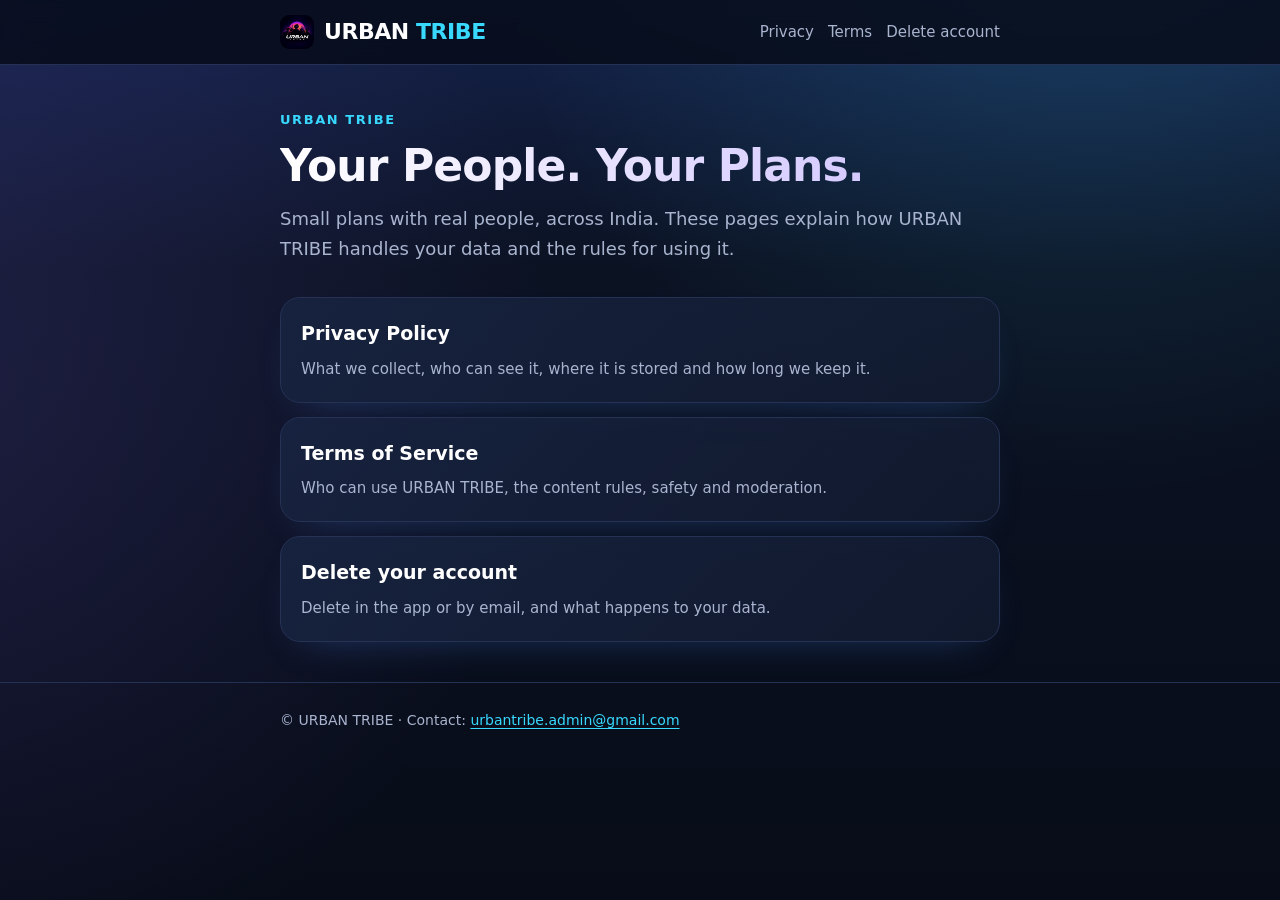
==== index.html @ bcd7cc2e "URBAN TRIBE legal pages: privacy policy, terms, account deletion" ====
<!doctype html>
<html lang="en">
<head>
  <meta charset="utf-8">
  <meta name="viewport" content="width=device-width, initial-scale=1">
  <title>URBAN TRIBE · Legal</title>
  <meta name="description" content="URBAN TRIBE's Privacy Policy, Terms of Service and account deletion page.">
  <link rel="icon" href="icon.png">
  <link rel="stylesheet" href="style.css">
</head>
<body>
<header class="site">
  <div class="wrap">
    <a class="brand" href="index.html"><img src="icon.png" alt=""><b>URBAN <span>TRIBE</span></b></a>
    <nav class="links" aria-label="Legal pages">
      <a href="privacy.html">Privacy</a>
      <a href="terms.html">Terms</a>
      <a href="delete-account.html">Delete account</a>
    </nav>
  </div>
</header>

<main class="wrap">
  <section class="hero">
    <p class="eyebrow">URBAN TRIBE</p>
    <h1>Your People. Your Plans.</h1>
    <p class="lede">Small plans with real people, across India. These pages explain how URBAN TRIBE handles your data and the rules for using it.</p>
  </section>

  <div class="home-grid">
    <a class="card" href="privacy.html"><strong>Privacy Policy</strong><span>What we collect, who can see it, where it is stored and how long we keep it.</span></a>
    <a class="card" href="terms.html"><strong>Terms of Service</strong><span>Who can use URBAN TRIBE, the content rules, safety and moderation.</span></a>
    <a class="card" href="delete-account.html"><strong>Delete your account</strong><span>Delete in the app or by email, and what happens to your data.</span></a>
  </div>
</main>

<footer class="site">
  <div class="wrap">
    <p>© URBAN TRIBE · Contact: <a href="mailto:urbantribe.admin@gmail.com">urbantribe.admin@gmail.com</a></p>
  </div>
</footer>
</body>
</html>
---- style.css ----
/* URBAN TRIBE legal pages: dark navy, cyan and violet, readable on phones. */
:root {
  --night: #070c18;
  --canvas: #0b1222;
  --panel: #121b30;
  --panel-raised: #172340;
  --border: #253256;
  --text: #e6e9f5;
  --muted: #a9b4cf;
  --heading: #ffffff;
  --cyan: #38d8ff;
  --violet: #8b6cff;
  --placeholder-bg: #3a2a00;
  --placeholder-text: #ffd36b;
}

* { box-sizing: border-box; }

html { -webkit-text-size-adjust: 100%; }

body {
  margin: 0;
  overflow-x: hidden;
  overflow-wrap: break-word;
  background:
    radial-gradient(circle at 85% -10%, rgba(56, 216, 255, 0.16), transparent 40%),
    radial-gradient(circle at -10% 40%, rgba(139, 108, 255, 0.16), transparent 45%),
    linear-gradient(180deg, #14224a 0%, var(--canvas) 30%, var(--night) 100%);
  background-attachment: fixed;
  color: var(--text);
  font-family: system-ui, -apple-system, "Segoe UI", Roboto, "Helvetica Neue", Arial, sans-serif;
  font-size: 17px;
  line-height: 1.65;
}

a { color: var(--cyan); text-underline-offset: 3px; }
a:hover { color: #8ae9ff; }

.wrap { max-width: 760px; margin: 0 auto; padding: 0 20px; }

header.site {
  position: sticky;
  top: 0;
  z-index: 10;
  background: rgba(7, 12, 24, 0.82);
  backdrop-filter: blur(12px);
  -webkit-backdrop-filter: blur(12px);
  border-bottom: 1px solid var(--border);
}
header.site .wrap {
  display: flex;
  align-items: center;
  justify-content: space-between;
  gap: 12px;
  padding-top: 14px;
  padding-bottom: 14px;
}
.brand {
  display: flex;
  align-items: center;
  gap: 10px;
  font-weight: 800;
  font-size: 22px;
  letter-spacing: -0.02em;
  color: var(--heading);
  text-decoration: none;
}
.brand img { width: 34px; height: 34px; border-radius: 9px; }
.brand span { color: var(--cyan); }
nav.links { display: flex; flex-wrap: wrap; gap: 4px 14px; font-size: 15px; }
nav.links a { color: var(--muted); text-decoration: none; }
nav.links a[aria-current="page"] { color: var(--cyan); }

.hero { padding: 44px 0 8px; }
.eyebrow {
  margin: 0 0 10px;
  color: var(--cyan);
  font-size: 13px;
  font-weight: 700;
  letter-spacing: 0.12em;
  text-transform: uppercase;
}
h1 {
  margin: 0 0 14px;
  font-size: clamp(32px, 7vw, 44px);
  line-height: 1.12;
  letter-spacing: -0.02em;
  background: linear-gradient(90deg, #ffffff 0%, #cbbeff 100%);
  -webkit-background-clip: text;
  background-clip: text;
  color: transparent;
}
.lede { margin: 0; color: var(--muted); font-size: 18px; }
.meta {
  display: flex;
  flex-wrap: wrap;
  gap: 8px 18px;
  margin: 18px 0 0;
  padding: 0;
  list-style: none;
  color: var(--muted);
  font-size: 15px;
}
.meta strong { color: var(--text); font-weight: 600; }

.card {
  margin: 22px 0;
  padding: 22px 22px 8px;
  border: 1px solid var(--border);
  border-radius: 20px;
  background: linear-gradient(135deg, rgba(23, 35, 64, 0.92), rgba(18, 27, 48, 0.78));
  box-shadow: 0 18px 40px -24px rgba(74, 141, 255, 0.35);
}
.card.highlight {
  border-color: rgba(56, 216, 255, 0.55);
  background: linear-gradient(135deg, rgba(56, 216, 255, 0.12), rgba(139, 108, 255, 0.12));
}

h2 {
  display: flex;
  align-items: baseline;
  gap: 12px;
  margin: 0 0 12px;
  color: var(--heading);
  font-size: 22px;
  line-height: 1.3;
}
h2 .num {
  flex: none;
  display: inline-grid;
  place-items: center;
  width: 30px;
  height: 30px;
  border-radius: 10px;
  background: linear-gradient(135deg, var(--cyan), var(--violet));
  color: #08101f;
  font-size: 15px;
  font-weight: 800;
}
h3 { margin: 20px 0 6px; color: var(--cyan); font-size: 17px; }
p { margin: 0 0 14px; }
ul, ol { margin: 0 0 14px; padding-left: 22px; }
li { margin: 6px 0; }
li::marker { color: var(--cyan); }
strong { color: var(--heading); }

table { width: 100%; border-collapse: collapse; margin: 6px 0 16px; font-size: 15px; }
th, td { padding: 10px 8px; border-bottom: 1px solid var(--border); text-align: left; vertical-align: top; }
th { color: var(--cyan); font-weight: 600; }

.steps { counter-reset: step; list-style: none; padding: 0; }
.steps li {
  counter-increment: step;
  position: relative;
  padding: 2px 0 10px 46px;
}
.steps li::before {
  content: counter(step);
  position: absolute;
  left: 0;
  top: 0;
  display: grid;
  place-items: center;
  width: 32px;
  height: 32px;
  border-radius: 50%;
  background: linear-gradient(135deg, var(--cyan), var(--violet));
  color: #08101f;
  font-weight: 800;
}

.placeholder {
  padding: 1px 6px;
  border-radius: 6px;
  background: var(--placeholder-bg);
  color: var(--placeholder-text);
  font-weight: 600;
  overflow-wrap: anywhere;
}

.button {
  display: inline-block;
  margin: 4px 0 14px;
  padding: 12px 20px;
  border-radius: 14px;
  background: linear-gradient(90deg, var(--cyan), var(--violet));
  color: #08101f;
  font-weight: 700;
  text-decoration: none;
}
.button:hover { color: #08101f; filter: brightness(1.08); }

.home-grid { display: grid; gap: 14px; margin: 26px 0; }
.home-grid a.card { display: block; margin: 0; padding: 20px; text-decoration: none; color: var(--text); }
.home-grid a.card strong { display: block; font-size: 19px; margin-bottom: 4px; }
.home-grid a.card span { color: var(--muted); font-size: 15px; }

footer.site {
  margin-top: 40px;
  padding: 26px 0 40px;
  border-top: 1px solid var(--border);
  color: var(--muted);
  font-size: 14px;
}
footer.site p { margin: 0 0 6px; }

@media (max-width: 520px) {
  body { font-size: 16px; }
  .card { padding: 18px 16px 4px; border-radius: 16px; }
  h2 { font-size: 20px; }
  nav.links { font-size: 14px; }
  table { font-size: 14px; }
}
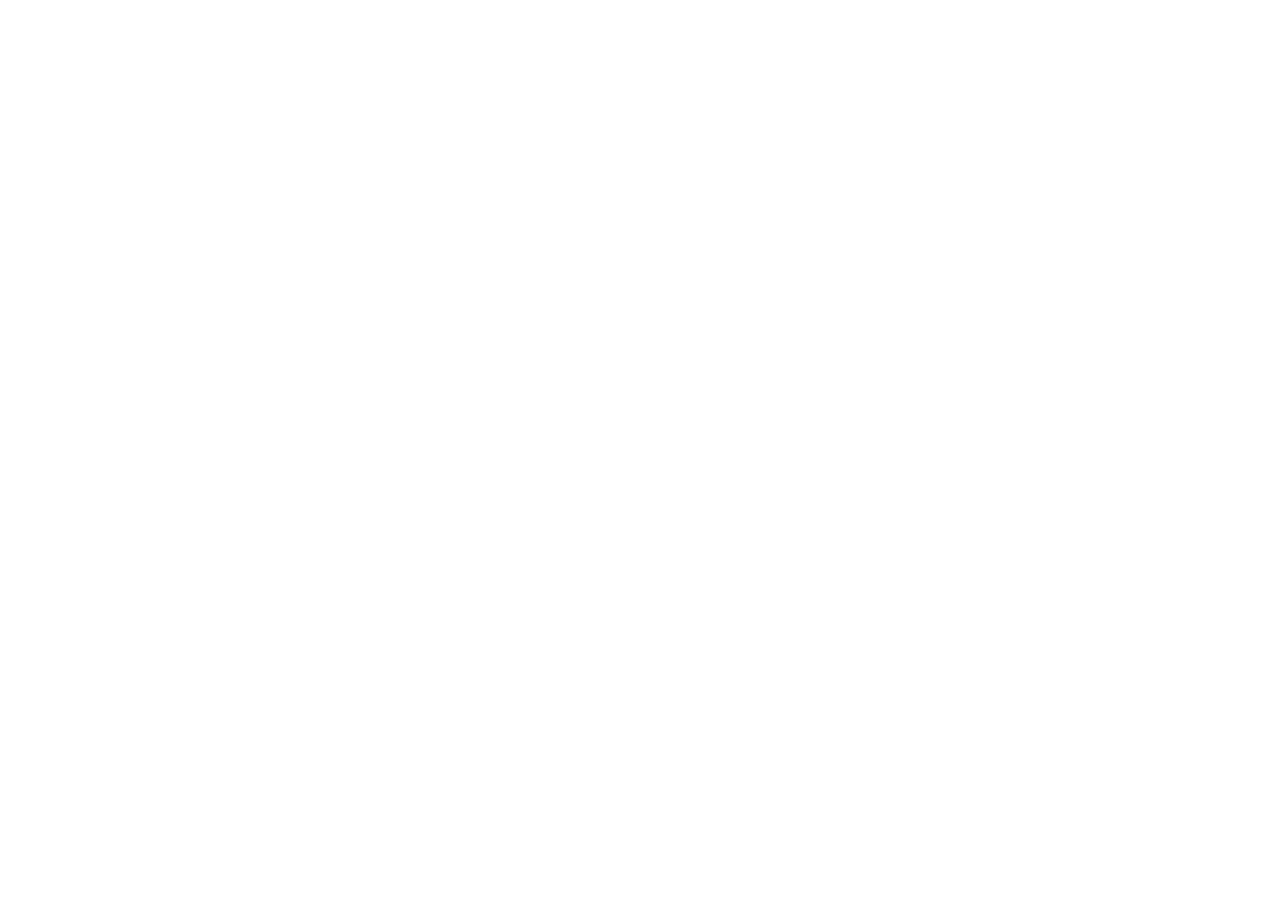
==== commit 1bdb0de7: "Legal pages moved to https://urbantribe-app.github.io/" ====
--- a/index.html
+++ b/index.html
@@ -4,40 +4,18 @@
   <meta charset="utf-8">
   <meta name="viewport" content="width=device-width, initial-scale=1">
   <title>URBAN TRIBE · Legal</title>
-  <meta name="description" content="URBAN TRIBE's Privacy Policy, Terms of Service and account deletion page.">
-  <link rel="icon" href="icon.png">
+  <link rel="canonical" href="https://urbantribe-app.github.io/">
+  <meta http-equiv="refresh" content="0; url=https://urbantribe-app.github.io/">
+  <meta name="robots" content="noindex">
   <link rel="stylesheet" href="style.css">
+  <script>location.replace("https://urbantribe-app.github.io/" + location.hash);</script>
 </head>
 <body>
-<header class="site">
-  <div class="wrap">
-    <a class="brand" href="index.html"><img src="icon.png" alt=""><b>URBAN <span>TRIBE</span></b></a>
-    <nav class="links" aria-label="Legal pages">
-      <a href="privacy.html">Privacy</a>
-      <a href="terms.html">Terms</a>
-      <a href="delete-account.html">Delete account</a>
-    </nav>
-  </div>
-</header>
-
 <main class="wrap">
   <section class="hero">
-    <p class="eyebrow">URBAN TRIBE</p>
-    <h1>Your People. Your Plans.</h1>
-    <p class="lede">Small plans with real people, across India. These pages explain how URBAN TRIBE handles your data and the rules for using it.</p>
+    <h1>This page has moved</h1>
+    <p class="lede">URBAN TRIBE's legal pages are now at <a href="https://urbantribe-app.github.io/">https://urbantribe-app.github.io/</a>.</p>
   </section>
-
-  <div class="home-grid">
-    <a class="card" href="privacy.html"><strong>Privacy Policy</strong><span>What we collect, who can see it, where it is stored and how long we keep it.</span></a>
-    <a class="card" href="terms.html"><strong>Terms of Service</strong><span>Who can use URBAN TRIBE, the content rules, safety and moderation.</span></a>
-    <a class="card" href="delete-account.html"><strong>Delete your account</strong><span>Delete in the app or by email, and what happens to your data.</span></a>
-  </div>
 </main>
-
-<footer class="site">
-  <div class="wrap">
-    <p>© URBAN TRIBE · Contact: <a href="mailto:urbantribe.admin@gmail.com">urbantribe.admin@gmail.com</a></p>
-  </div>
-</footer>
 </body>
 </html>
